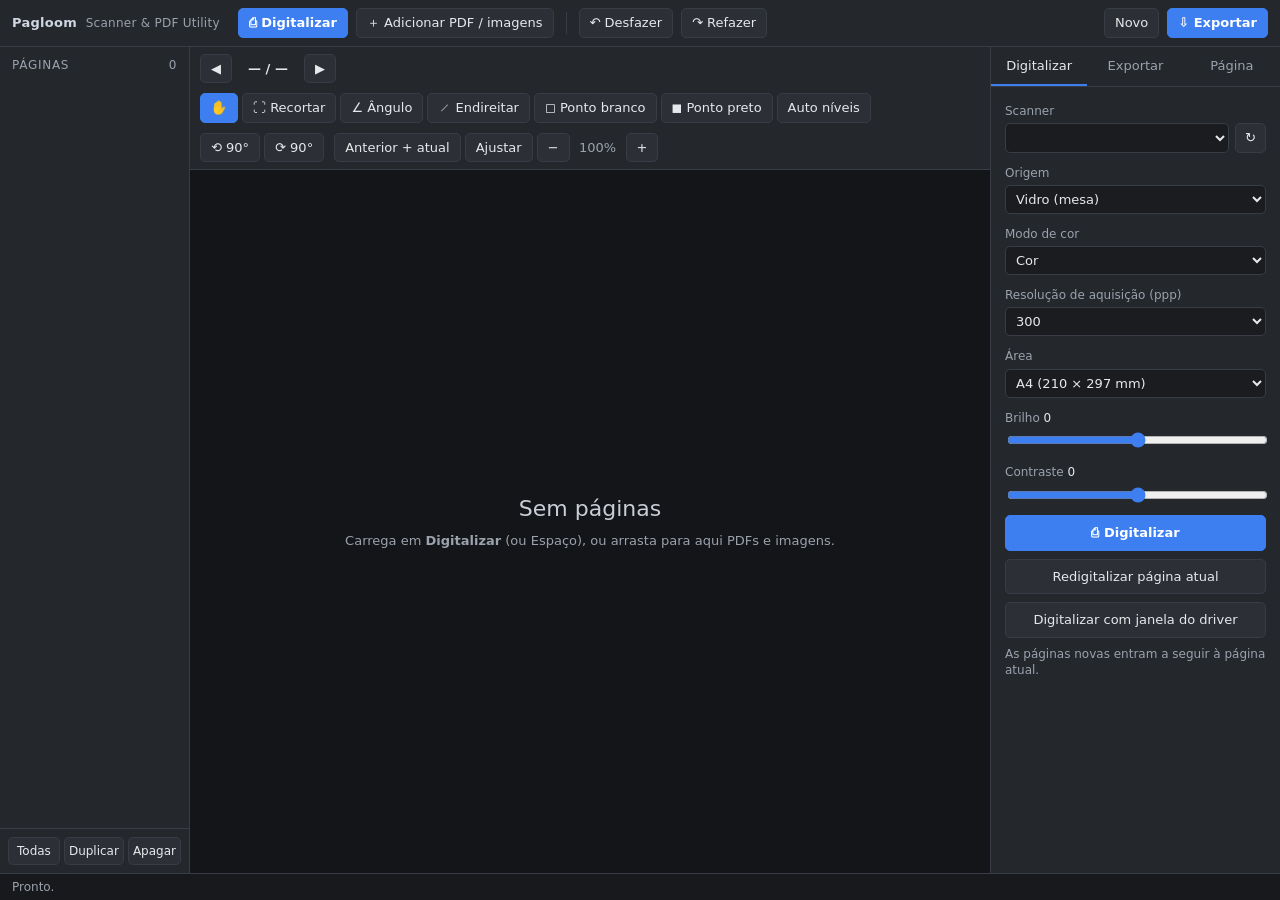
==== web/index.html @ 69f1dfd2 "update update" ====
<!doctype html>
<html lang="pt-PT">
<head>
<meta charset="utf-8">
<title>Pagloom — Scanner &amp; PDF Utility</title>
<meta name="viewport" content="width=device-width, initial-scale=1">
<link rel="stylesheet" href="style.css">
<link rel="icon" href="icon.png">
<script src="lib/pdf-lib.min.js"></script>
<script type="module" src="app.js"></script>
</head>
<body>
<div id="app">
  <header id="top">
    <div class="brand">Pagloom <span class="sub">Scanner &amp; PDF Utility</span></div>
    <button id="bScan" class="primary" title="Digitalizar (Espaço)">⎙ Digitalizar</button>
    <button id="bOpen" title="Adicionar PDFs ou imagens (Ctrl+O)">＋ Adicionar PDF / imagens</button>
    <input type="file" id="fileIn" multiple accept=".pdf,application/pdf,image/png,image/jpeg,image/webp,image/gif,image/bmp" hidden>
    <span class="sep"></span>
    <button id="bUndo" title="Desfazer (Ctrl+Z)">↶ Desfazer</button>
    <button id="bRedo" title="Refazer (Ctrl+Y)">↷ Refazer</button>
    <span class="grow"></span>
    <button id="bNew" title="Começar um documento novo">Novo</button>
    <button id="bExport" class="primary" title="Exportar (Ctrl+E)">⇩ Exportar</button>
  </header>

  <div id="main">
    <!-- Miniaturas -->
    <aside id="thumbs">
      <div class="side-head"><span>Páginas</span><span id="pageCount">0</span></div>
      <div id="thumbList" tabindex="0"></div>
      <div class="thumb-actions">
        <button id="bSelAll" title="Selecionar todas (Ctrl+A)">Todas</button>
        <button id="bDup" title="Duplicar página">Duplicar</button>
        <button id="bDel" title="Apagar selecionadas (Delete)">Apagar</button>
      </div>
    </aside>

    <!-- Visualizador -->
    <section id="center">
      <div id="tools">
        <div class="grp">
          <button id="bPrev" title="Página anterior (←)">◀</button>
          <span id="counter">— / —</span>
          <button id="bNext" title="Página seguinte (→)">▶</button>
        </div>
        <div class="grp">
          <button class="tool on" data-tool="pan" title="Mover / navegar (H ou Esc)">✋</button>
          <button class="tool" data-tool="crop" title="Recortar (C)">⛶ Recortar</button>
          <button class="tool" data-tool="angle" title="Rodar por ângulo (A)">∠ Ângulo</button>
          <button class="tool" data-tool="line" title="Endireitar: desenha uma linha ao longo do texto (T)">⟋ Endireitar</button>
          <button class="tool" data-tool="white" title="Clica numa zona que devia ser branca (W)">◻ Ponto branco</button>
          <button class="tool" data-tool="black" title="Clica numa zona que devia ser preta (K)">◼ Ponto preto</button>
          <button id="bAuto" title="Níveis automáticos">Auto níveis</button>
        </div>
        <div class="grp">
          <button id="bRotL" title="Rodar 90° à esquerda (L)">⟲ 90°</button>
          <button id="bRotR" title="Rodar 90° à direita (R)">⟳ 90°</button>
        </div>
        <div class="grp">
          <button id="bDual" title="Mostrar a página anterior ao lado (D)">Anterior + atual</button>
          <button id="bFit" title="Ajustar à janela (0)">Ajustar</button>
          <button id="bZoomOut" title="Afastar (−)">−</button>
          <span id="zoomLbl">100%</span>
          <button id="bZoomIn" title="Aproximar (+)">+</button>
        </div>
      </div>

      <div id="toolPanel" class="hidden"></div>

      <div id="viewWrap">
        <canvas id="view"></canvas>
        <div id="empty">
          <div class="big">Sem páginas</div>
          <div>Carrega em <b>Digitalizar</b> (ou Espaço), ou arrasta para aqui PDFs e imagens.</div>
        </div>
        <div id="dropHint" class="hidden">Larga aqui para adicionar</div>
      </div>
    </section>

    <!-- Painel lateral -->
    <aside id="side">
      <div class="tabs">
        <button class="tab on" data-tab="scan">Digitalizar</button>
        <button class="tab" data-tab="export">Exportar</button>
        <button class="tab" data-tab="page">Página</button>
      </div>

      <div class="pane" id="pane-scan">
        <div id="depsBox" class="deps hidden">
          <b>Falta instalar</b>
          <div id="depsList"></div>
          <button id="bDeps" class="primary wide">Instalar agora</button>
          <div class="hint">Vai ser pedida a palavra-passe de administrador. Ou corre no terminal:</div>
          <code id="depsCmd"></code>
        </div>
        <label>Scanner</label>
        <div class="row"><select id="dev"></select><button id="bRefresh" class="icon" title="Procurar scanners">↻</button></div>
        <label>Origem</label>
        <select id="src">
          <option value="flatbed">Vidro (mesa)</option>
          <option value="feeder">Alimentador (ADF)</option>
          <option value="duplex">Alimentador — frente e verso</option>
        </select>
        <label>Modo de cor</label>
        <select id="mode">
          <option value="1">Cor</option>
          <option value="2">Tons de cinzento</option>
          <option value="4">Preto e branco</option>
        </select>
        <label>Resolução de aquisição (ppp)</label>
        <select id="dpiIn">
          <option>75</option><option>100</option><option>150</option><option>200</option>
          <option selected>300</option><option>400</option><option>600</option><option>1200</option>
        </select>
        <label>Área</label>
        <select id="area">
          <option value="a4">A4 (210 × 297 mm)</option>
          <option value="max">Área total do scanner</option>
          <option value="a5">A5 (148 × 210 mm)</option>
          <option value="letter">Carta (216 × 279 mm)</option>
        </select>
        <label>Brilho <output id="brV">0</output></label>
        <input type="range" id="bright" min="-100" max="100" step="5" value="0">
        <label>Contraste <output id="ctV">0</output></label>
        <input type="range" id="contrast" min="-100" max="100" step="5" value="0">
        <button id="bScan2" class="primary wide">⎙ Digitalizar</button>
        <button id="bRescan" class="wide">Redigitalizar página atual</button>
        <button id="bDriver" class="wide">Digitalizar com janela do driver</button>
        <p class="hint" id="scanHint">As páginas novas entram a seguir à página atual.</p>
      </div>

      <div class="pane hidden" id="pane-export">
        <label>Formato</label>
        <select id="fmt">
          <option value="pdf">PDF (um ficheiro, várias páginas)</option>
          <option value="png">PNG (um ficheiro por página)</option>
          <option value="jpg">JPEG (um ficheiro por página)</option>
          <option value="tif">TIFF (um ficheiro, várias páginas)</option>
          <option value="svg">SVG (um ficheiro por página)</option>
        </select>
        <label>Páginas</label>
        <select id="scope">
          <option value="all">Todas</option>
          <option value="sel">Selecionadas</option>
          <option value="cur">Só a atual</option>
          <option value="range">Intervalo…</option>
        </select>
        <input type="text" id="range" placeholder="ex.: 1-3, 5, 8-10" class="hidden">
        <label>Resolução de exportação (ppp)</label>
        <select id="dpiOut">
          <option value="0">Igual à original</option>
          <option>72</option><option>96</option><option>150</option><option>200</option>
          <option>300</option><option>400</option><option>600</option>
        </select>
        <p class="hint">Nas imagens só reduz, nunca aumenta. Nas páginas PDF que passam a imagem, é a resolução usada.</p>
        <div id="pdfOpts">
          <label class="chk"><input type="checkbox" id="keepVector" checked> Manter páginas PDF originais (texto e vetores)</label>
          <label class="chk"><input type="checkbox" id="lossless"> Imagens sem perdas (PNG) — ficheiro maior</label>
        </div>
        <label id="qLbl">Qualidade JPEG <output id="qV">85</output></label>
        <input type="range" id="quality" min="30" max="100" step="5" value="85">
        <div class="info" id="exportInfo"></div>
        <button id="bExport2" class="primary wide">⇩ Exportar…</button>
        <div id="lastOut" class="hint"></div>
      </div>

      <div class="pane hidden" id="pane-page">
        <div class="info" id="pageInfo">—</div>
        <label>Rasterizar páginas PDF a (ppp)</label>
        <select id="rasterDpi">
          <option>150</option><option>200</option><option selected>300</option><option>400</option><option>600</option>
        </select>
        <p class="hint">Recortar e rodar 90° mantêm as páginas PDF vetoriais. Ângulo livre, endireitar e níveis convertem a página em imagem a esta resolução.</p>
        <hr>
        <p class="hint"><b>Atalhos</b><br>
        Espaço digitaliza · ← → páginas · Ctrl+Z / Ctrl+Y<br>
        C recortar · A ângulo · T endireitar · W ponto branco · K ponto preto · H/Esc mover<br>
        R / L rodar 90° · D anterior+atual · 0 ajustar · + − zoom · roda do rato com Ctrl = zoom<br>
        Delete apaga · Ctrl+O adicionar · Ctrl+E exportar · arrasta miniaturas para reordenar</p>
      </div>
    </aside>
  </div>
  <footer id="status">Pronto.</footer>
</div>
<div id="busy" class="hidden"><div class="box"><div class="spin"></div><div id="busyMsg">A trabalhar…</div></div></div>
</body>
</html>
---- web/style.css ----
:root {
  --bg: #1b1d21; --panel: #24272c; --panel2: #2c3036; --line: #383d45; --text: #e6e8eb; --dim: #9aa2ad;
  --acc: #3d7ff0; --acc2: #5b93f5; --danger: #e45b5b; --ok: #6fcf8a; --view: #141518;
}
* { box-sizing: border-box; }
html, body { margin: 0; height: 100%; overflow: hidden; }
body { font: 13px/1.35 "Segoe UI", system-ui, sans-serif; background: var(--bg); color: var(--text); user-select: none; }
#app { display: flex; flex-direction: column; height: 100%; }
button { font: inherit; color: var(--text); background: var(--panel2); border: 1px solid var(--line); padding: 5px 10px; border-radius: 5px; cursor: pointer; white-space: nowrap; }
button:hover:not(:disabled) { background: #363b43; }
button:disabled { opacity: .4; cursor: default; }
button.primary { background: var(--acc); border-color: var(--acc); color: #fff; font-weight: 600; }
button.primary:hover:not(:disabled) { background: var(--acc2); }
button.wide { width: 100%; margin-top: 8px; padding: 8px; }
button.icon { padding: 5px 9px; }
button.tool.on, button.toggled { background: var(--acc); border-color: var(--acc); color: #fff; }
select, input[type=text], input[type=number] { font: inherit; color: var(--text); background: #1a1c20; border: 1px solid var(--line); border-radius: 5px; padding: 5px 6px; width: 100%; }
input[type=range] { width: 100%; accent-color: var(--acc); }
label { display: block; color: var(--dim); font-size: 12px; margin: 12px 0 4px; }
label.chk { color: var(--text); font-size: 13px; display: flex; gap: 6px; align-items: flex-start; margin: 8px 0; }
output { color: var(--text); }
.hint { color: var(--dim); font-size: 12px; margin: 8px 0; }
.info { background: #1a1c20; border: 1px solid var(--line); border-radius: 5px; padding: 8px; margin-top: 12px; color: var(--dim); font-size: 12px; white-space: pre-line; }
.hidden { display: none !important; }
hr { border: 0; border-top: 1px solid var(--line); margin: 14px 0; }
.row { display: flex; gap: 6px; }
.row select { flex: 1; min-width: 0; }

#top { display: flex; align-items: center; gap: 8px; padding: 8px 12px; background: var(--panel); border-bottom: 1px solid var(--line); }
#top .brand { font-weight: 700; letter-spacing: .02em; margin-right: 10px; color: #cfd6e2; }
.sep { width: 1px; height: 22px; background: var(--line); margin: 0 4px; }
.grow { flex: 1; }

#main { flex: 1; display: flex; min-height: 0; }
#thumbs { width: 190px; flex: none; background: var(--panel); border-right: 1px solid var(--line); display: flex; flex-direction: column; }
.side-head { display: flex; justify-content: space-between; padding: 10px 12px 6px; color: var(--dim); font-size: 12px; text-transform: uppercase; letter-spacing: .06em; }
#thumbList { flex: 1; overflow-y: auto; padding: 4px 10px 10px; outline: none; }
.th { position: relative; margin: 6px 0 10px; padding: 6px; border-radius: 6px; border: 2px solid transparent; text-align: center; cursor: pointer; }
.th:hover { background: #2c3036; }
.th.sel { background: #26334a; }
.th.cur { border-color: var(--acc); }
.th img { max-width: 140px; max-height: 180px; display: block; margin: 0 auto; background: #fff; box-shadow: 0 1px 4px rgba(0,0,0,.5); pointer-events: none; }
.th .n { font-size: 11px; color: var(--dim); margin-top: 4px; }
.th .badge { position: absolute; top: 8px; right: 10px; font-size: 10px; background: #8a5cf0; color: #fff; padding: 1px 5px; border-radius: 3px; }
.th.drop-before::before, .th.drop-after::after { content: ""; position: absolute; left: 0; right: 0; height: 3px; background: var(--acc); border-radius: 2px; }
.th.drop-before::before { top: -7px; }
.th.drop-after::after { bottom: -7px; }
.th.dragging { opacity: .4; }
.thumb-actions { display: flex; gap: 4px; padding: 8px; border-top: 1px solid var(--line); }
.thumb-actions button { flex: 1; padding: 5px 4px; font-size: 12px; }

#center { flex: 1; display: flex; flex-direction: column; min-width: 0; }
#tools { display: flex; flex-wrap: wrap; gap: 10px; padding: 7px 10px; background: var(--panel); border-bottom: 1px solid var(--line); }
#tools .grp { display: flex; gap: 4px; align-items: center; }
#counter, #zoomLbl { min-width: 64px; text-align: center; font-weight: 600; }
#zoomLbl { min-width: 48px; font-weight: 400; color: var(--dim); }
#toolPanel { display: flex; flex-wrap: wrap; align-items: center; gap: 10px; padding: 8px 12px; background: #263247; border-bottom: 1px solid #34466a; }
#toolPanel input[type=range] { width: 320px; }
#toolPanel input[type=number] { width: 80px; }
#toolPanel .msg { color: #cfe0ff; }
#viewWrap { flex: 1; position: relative; background: var(--view); min-height: 0; overflow: hidden; }
#view { position: absolute; inset: 0; width: 100%; height: 100%; display: block; }
#empty { position: absolute; inset: 0; display: flex; flex-direction: column; align-items: center; justify-content: center; color: var(--dim); gap: 8px; pointer-events: none; }
#empty .big { font-size: 22px; color: #c9ced6; }
#dropHint { position: absolute; inset: 12px; border: 3px dashed var(--acc); border-radius: 12px; display: flex; align-items: center; justify-content: center; font-size: 22px; color: #cfe0ff; background: rgba(61,127,240,.12); pointer-events: none; }

#side { width: 290px; flex: none; background: var(--panel); border-left: 1px solid var(--line); display: flex; flex-direction: column; }
.tabs { display: flex; border-bottom: 1px solid var(--line); }
.tab { flex: 1; border: 0; border-radius: 0; background: transparent; padding: 10px 4px; color: var(--dim); border-bottom: 2px solid transparent; }
.tab.on { color: var(--text); border-bottom-color: var(--acc); }
.pane { padding: 4px 14px 16px; overflow-y: auto; flex: 1; }

#status { padding: 5px 12px; background: #17191c; border-top: 1px solid var(--line); color: var(--dim); font-size: 12px; white-space: nowrap; overflow: hidden; text-overflow: ellipsis; }
#status.err { color: #ff9b9b; }
#status.ok { color: var(--ok); }
#status a { color: var(--acc2); cursor: pointer; text-decoration: underline; }

#busy { position: fixed; inset: 0; background: rgba(0,0,0,.5); display: flex; align-items: center; justify-content: center; z-index: 50; }
#busy .box { background: var(--panel2); border: 1px solid var(--line); border-radius: 10px; padding: 22px 30px; display: flex; gap: 14px; align-items: center; font-size: 15px; min-width: 300px; }
.spin { width: 22px; height: 22px; border: 3px solid #4a5160; border-top-color: var(--acc); border-radius: 50%; animation: sp 0.8s linear infinite; }
@keyframes sp { to { transform: rotate(360deg); } }
::-webkit-scrollbar { width: 10px; height: 10px; }
::-webkit-scrollbar-thumb { background: #3a3f48; border-radius: 5px; }
::-webkit-scrollbar-track { background: transparent; }
.deps { background: #3a2f1c; border: 1px solid #7a5a1e; border-radius: 6px; padding: 10px; margin: 10px 0; }
.deps code { display: block; font: 11px Consolas, monospace; background: #1a1c20; padding: 6px; border-radius: 4px; user-select: text; word-break: break-all; }
#top .brand .sub { font-weight: 400; color: var(--dim); font-size: 12px; margin-left: 4px; }
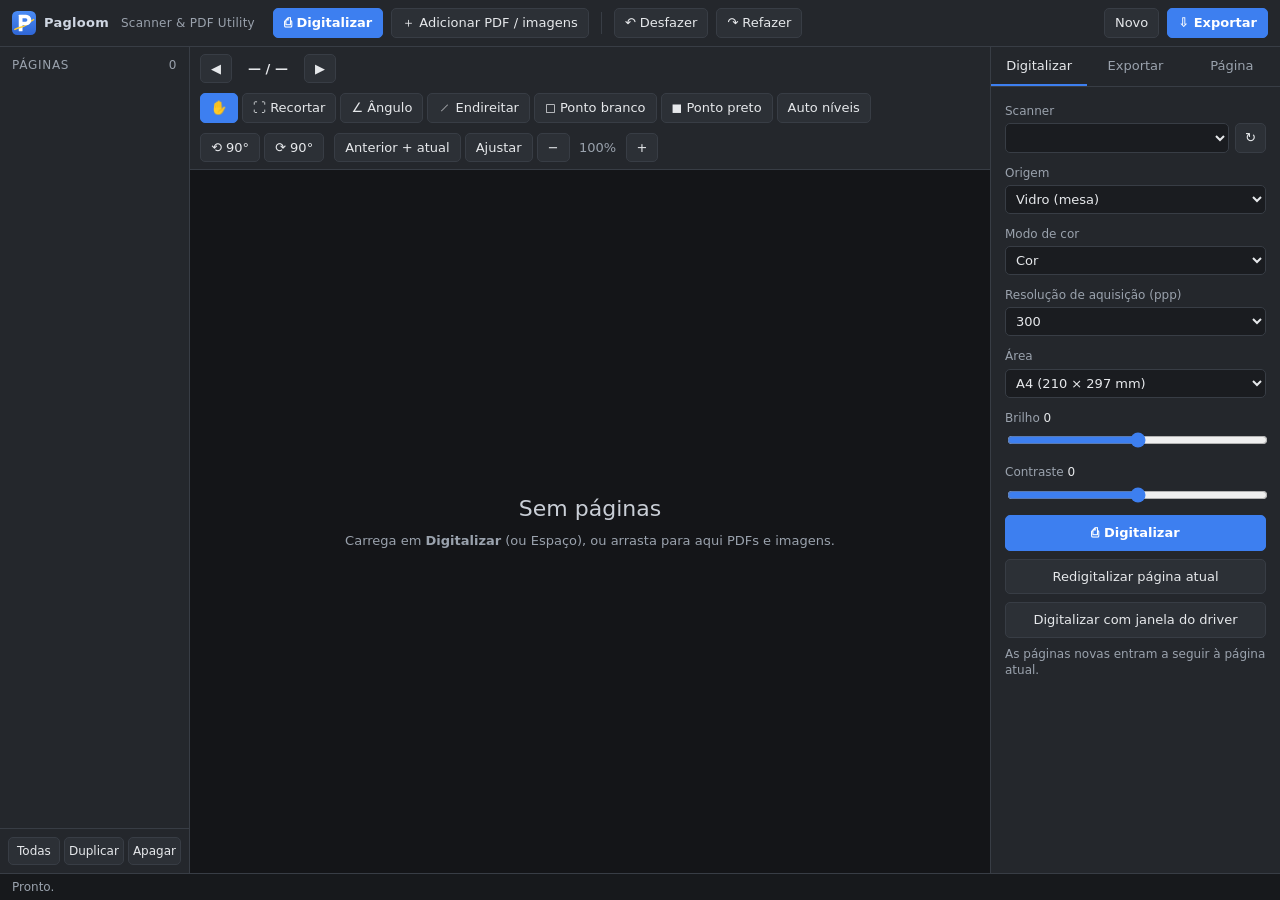
==== commit 968dfab7: "updated logo" ====
--- a/web/index.html
+++ b/web/index.html
@@ -5,14 +5,15 @@
 <title>Pagloom — Scanner &amp; PDF Utility</title>
 <meta name="viewport" content="width=device-width, initial-scale=1">
 <link rel="stylesheet" href="style.css">
-<link rel="icon" href="icon.png">
+<link rel="icon" href="logo.svg" type="image/svg+xml">
+<link rel="icon" href="icon.png" type="image/png">
 <script src="lib/pdf-lib.min.js"></script>
 <script type="module" src="app.js"></script>
 </head>
 <body>
 <div id="app">
   <header id="top">
-    <div class="brand">Pagloom <span class="sub">Scanner &amp; PDF Utility</span></div>
+    <div class="brand"><img src="logo.svg" alt="" class="logo">Pagloom <span class="sub">Scanner &amp; PDF Utility</span></div>
     <button id="bScan" class="primary" title="Digitalizar (Espaço)">⎙ Digitalizar</button>
     <button id="bOpen" title="Adicionar PDFs ou imagens (Ctrl+O)">＋ Adicionar PDF / imagens</button>
     <input type="file" id="fileIn" multiple accept=".pdf,application/pdf,image/png,image/jpeg,image/webp,image/gif,image/bmp" hidden>
--- a/web/style.css
+++ b/web/style.css
@@ -85,3 +85,5 @@
 .deps { background: #3a2f1c; border: 1px solid #7a5a1e; border-radius: 6px; padding: 10px; margin: 10px 0; }
 .deps code { display: block; font: 11px Consolas, monospace; background: #1a1c20; padding: 6px; border-radius: 4px; user-select: text; word-break: break-all; }
 #top .brand .sub { font-weight: 400; color: var(--dim); font-size: 12px; margin-left: 4px; }
+#top .brand { display: flex; align-items: center; gap: 8px; }
+#top .brand .logo { width: 24px; height: 24px; }
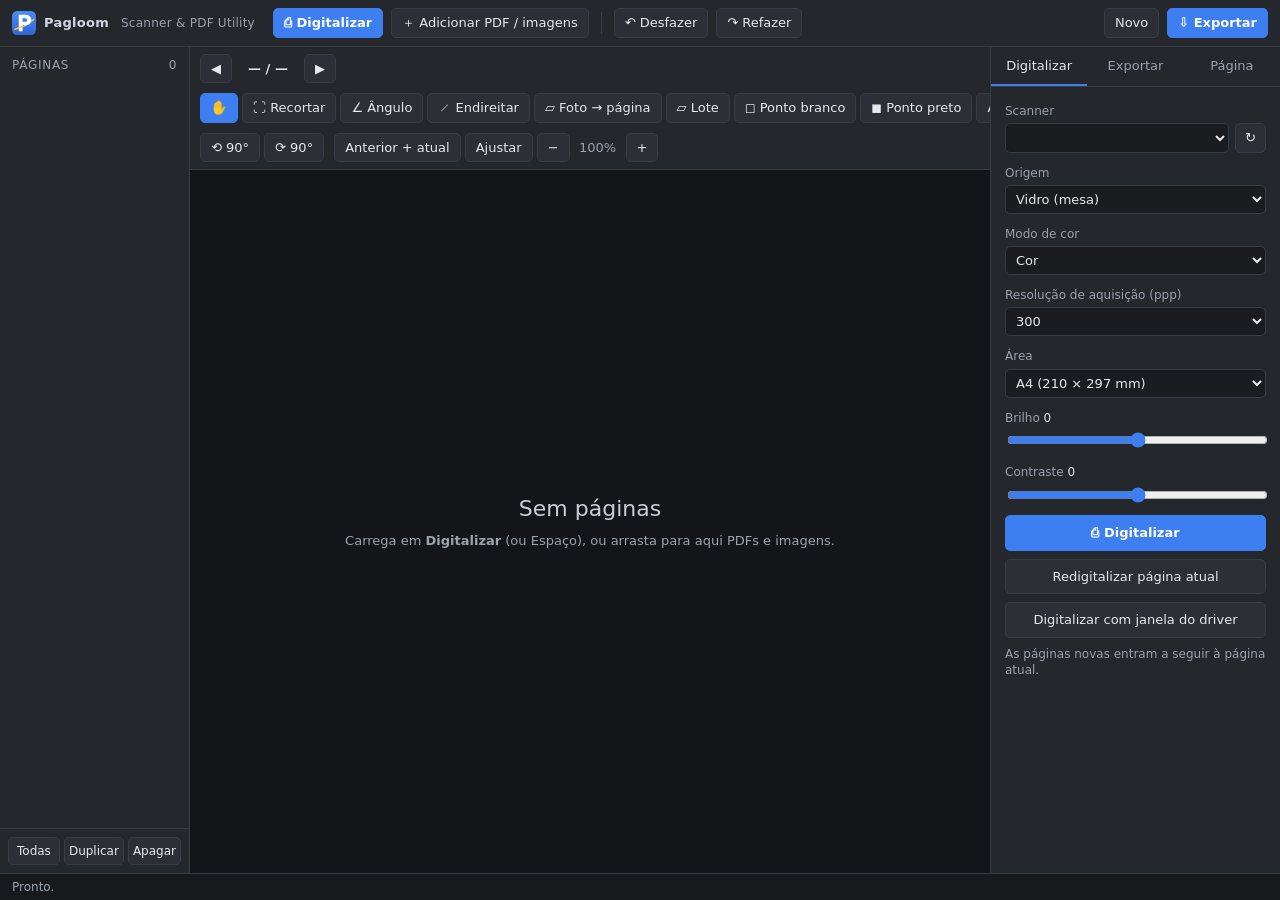
==== commit 182b9abd: "Pagloom 1.2.0: phone photos to pages, batch processing, export dialog - Photo -> page tool (P): full" ====
--- a/web/index.html
+++ b/web/index.html
@@ -16,7 +16,7 @@
     <div class="brand"><img src="logo.svg" alt="" class="logo">Pagloom <span class="sub">Scanner &amp; PDF Utility</span></div>
     <button id="bScan" class="primary" title="Digitalizar (Espaço)">⎙ Digitalizar</button>
     <button id="bOpen" title="Adicionar PDFs ou imagens (Ctrl+O)">＋ Adicionar PDF / imagens</button>
-    <input type="file" id="fileIn" multiple accept=".pdf,application/pdf,image/png,image/jpeg,image/webp,image/gif,image/bmp" hidden>
+    <input type="file" id="fileIn" multiple accept=".pdf,application/pdf,image/png,image/jpeg,image/webp,image/gif,image/bmp,.heic,.heif,image/heic,image/heif" hidden>
     <span class="sep"></span>
     <button id="bUndo" title="Desfazer (Ctrl+Z)">↶ Desfazer</button>
     <button id="bRedo" title="Refazer (Ctrl+Y)">↷ Refazer</button>
@@ -50,6 +50,8 @@
           <button class="tool" data-tool="crop" title="Recortar (C)">⛶ Recortar</button>
           <button class="tool" data-tool="angle" title="Rodar por ângulo (A)">∠ Ângulo</button>
           <button class="tool" data-tool="line" title="Endireitar: desenha uma linha ao longo do texto (T)">⟋ Endireitar</button>
+          <button class="tool" data-tool="photo" title="Foto → página: encontra a folha numa foto e corrige a perspetiva, a curvatura e o tamanho (P)">▱ Foto → página</button>
+          <button id="bPhotoBatch" title="Foto → página em todas as páginas selecionadas, várias ao mesmo tempo (Shift+P)">▱ Lote</button>
           <button class="tool" data-tool="white" title="Clica numa zona que devia ser branca (W)">◻ Ponto branco</button>
           <button class="tool" data-tool="black" title="Clica numa zona que devia ser preta (K)">◼ Ponto preto</button>
           <button id="bAuto" title="Níveis automáticos">Auto níveis</button>
@@ -174,9 +176,38 @@
         </select>
         <p class="hint">Recortar e rodar 90° mantêm as páginas PDF vetoriais. Ângulo livre, endireitar e níveis convertem a página em imagem a esta resolução.</p>
         <hr>
+        <label>Foto → página: grelha de pontos</label>
+        <select id="photoN">
+          <option value="3">3 × 3</option><option value="4" selected>4 × 4</option><option value="5">5 × 5</option>
+          <option value="6">6 × 6</option><option value="8">8 × 8</option>
+        </select>
+        <label>Formato da folha</label>
+        <select id="photoFmt">
+          <option value="auto">Automático (pela perspetiva)</option>
+          <option value="a4">A4 (210 × 297 mm)</option>
+          <option value="a5">A5 (148 × 210 mm)</option>
+          <option value="a3">A3 (297 × 420 mm)</option>
+          <option value="a6">A6 (105 × 148 mm)</option>
+          <option value="letter">Carta (216 × 279 mm)</option>
+          <option value="legal">Ofício (216 × 356 mm)</option>
+          <option value="custom">Outra medida…</option>
+        </select>
+        <div class="row hidden" id="photoCustom">
+          <input type="number" id="photoW" min="10" max="2000" step="0.5" value="155"><span>×</span>
+          <input type="number" id="photoH" min="10" max="2000" step="0.5" value="235"><span>mm</span>
+        </div>
+        <label class="chk"><input type="checkbox" id="photoAuto"> Endireitar logo as fotos ao adicionar</label>
+        <label>Fotos em paralelo (núcleos a usar)</label>
+        <select id="photoCores">
+          <option value="0">Automático (pela memória livre e núcleos)</option>
+          <option value="1">1</option><option value="2">2</option><option value="4">4</option><option value="8">8</option>
+        </select>
+        <p class="hint" id="coresHint"></p>
+        <p class="hint">Fotos do telefone (JPEG ou HEIC): a ferramenta Foto → página encontra a folha, corrige a perspetiva e a curvatura das bordas e põe a página no tamanho real.</p>
+        <hr>
         <p class="hint"><b>Atalhos</b><br>
         Espaço digitaliza · ← → páginas · Ctrl+Z / Ctrl+Y<br>
-        C recortar · A ângulo · T endireitar · W ponto branco · K ponto preto · H/Esc mover<br>
+        C recortar · A ângulo · T endireitar · P foto → página · W ponto branco · K ponto preto · H/Esc mover<br>
         R / L rodar 90° · D anterior+atual · 0 ajustar · + − zoom · roda do rato com Ctrl = zoom<br>
         Delete apaga · Ctrl+O adicionar · Ctrl+E exportar · arrasta miniaturas para reordenar</p>
       </div>
@@ -184,6 +215,17 @@
   </div>
   <footer id="status">Pronto.</footer>
 </div>
+<dialog id="expDlg">
+  <form method="dialog">
+    <h3>Exportar</h3>
+    <label>Formato</label><select id="dFmt"></select>
+    <label>Páginas</label><select id="dScope"></select>
+    <input type="text" id="dRange" placeholder="ex.: 1-3, 5, 8-10" class="hidden">
+    <label>Resolução de exportação (ppp)</label><select id="dDpi"></select>
+    <p class="hint">A seguir escolhes a pasta e o nome do ficheiro. Mais opções (qualidade, PDF) no separador Exportar.</p>
+    <div class="row dlg-btns"><button id="dGo" value="ok" class="primary">Escolher pasta e exportar…</button><button value="cancel" formnovalidate>Cancelar</button></div>
+  </form>
+</dialog>
 <div id="busy" class="hidden"><div class="box"><div class="spin"></div><div id="busyMsg">A trabalhar…</div></div></div>
 </body>
 </html>
--- a/web/style.css
+++ b/web/style.css
@@ -57,6 +57,9 @@
 #toolPanel { display: flex; flex-wrap: wrap; align-items: center; gap: 10px; padding: 8px 12px; background: #263247; border-bottom: 1px solid #34466a; }
 #toolPanel input[type=range] { width: 320px; }
 #toolPanel input[type=number] { width: 80px; }
+#toolPanel select { width: auto; }
+#photoCustom { align-items: center; }
+#photoCustom span { color: var(--dim); }
 #toolPanel .msg { color: #cfe0ff; }
 #viewWrap { flex: 1; position: relative; background: var(--view); min-height: 0; overflow: hidden; }
 #view { position: absolute; inset: 0; width: 100%; height: 100%; display: block; }
@@ -75,6 +78,10 @@
 #status.ok { color: var(--ok); }
 #status a { color: var(--acc2); cursor: pointer; text-decoration: underline; }
 
+#expDlg { background: var(--panel); color: var(--text); border: 1px solid var(--line); border-radius: 10px; padding: 18px 22px; width: 360px; }
+#expDlg::backdrop { background: rgba(0,0,0,.5); }
+#expDlg h3 { margin: 0 0 4px; font-size: 16px; }
+.dlg-btns { flex-direction: row-reverse; justify-content: flex-start; margin-top: 14px; } /* Exportar vem primeiro no HTML (Enter), mas fica à direita */
 #busy { position: fixed; inset: 0; background: rgba(0,0,0,.5); display: flex; align-items: center; justify-content: center; z-index: 50; }
 #busy .box { background: var(--panel2); border: 1px solid var(--line); border-radius: 10px; padding: 22px 30px; display: flex; gap: 14px; align-items: center; font-size: 15px; min-width: 300px; }
 .spin { width: 22px; height: 22px; border: 3px solid #4a5160; border-top-color: var(--acc); border-radius: 50%; animation: sp 0.8s linear infinite; }
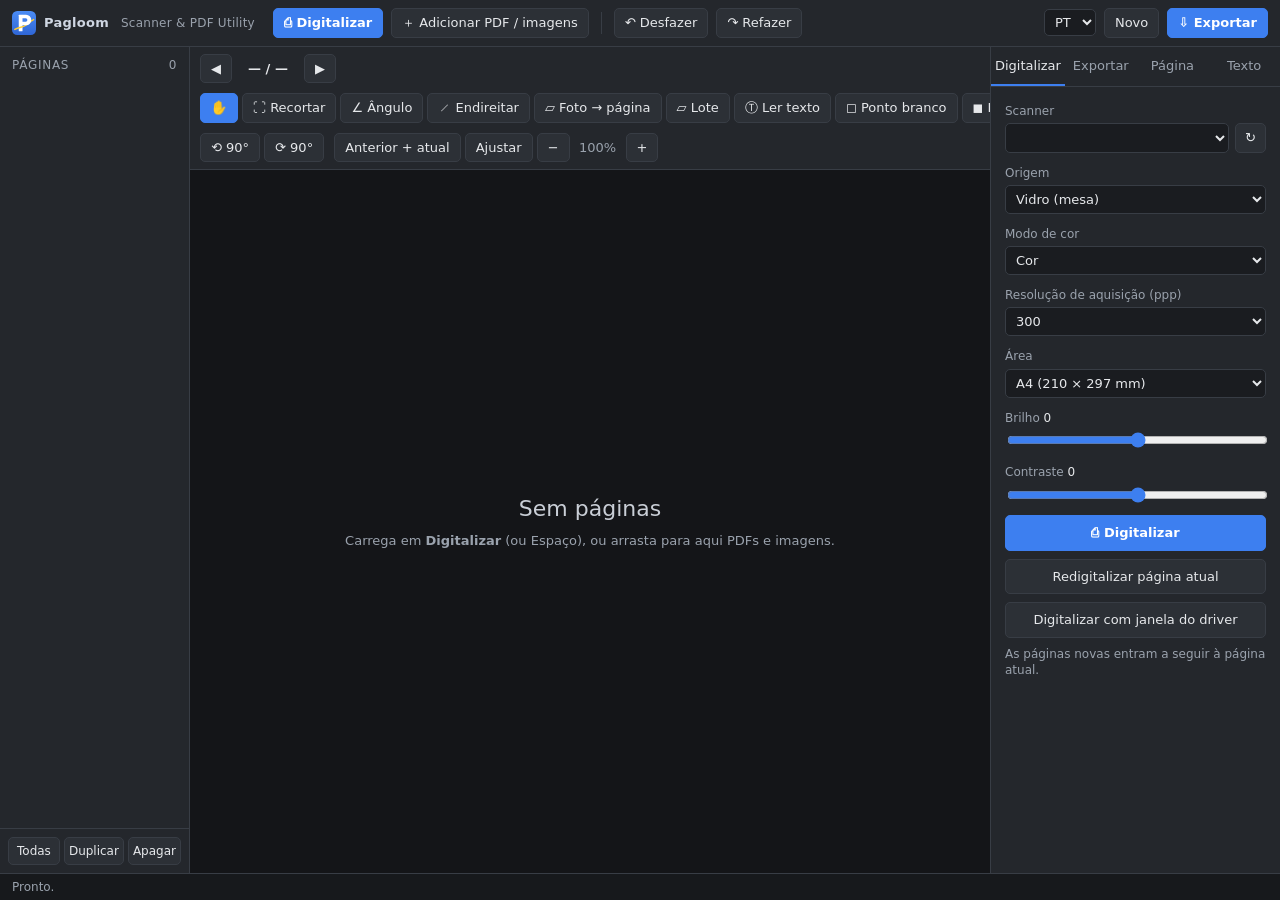
==== commit 4d4a929d: "Pagloom 1.3.0: OCR, English interface, open books, batch review - Read printed text (Tesseract, loca" ====
--- a/web/index.html
+++ b/web/index.html
@@ -21,6 +21,7 @@
     <button id="bUndo" title="Desfazer (Ctrl+Z)">↶ Desfazer</button>
     <button id="bRedo" title="Refazer (Ctrl+Y)">↷ Refazer</button>
     <span class="grow"></span>
+    <select id="uiLang" class="lang-sel" title="Língua da interface"><option value="pt">PT</option><option value="en">EN</option></select>
     <button id="bNew" title="Começar um documento novo">Novo</button>
     <button id="bExport" class="primary" title="Exportar (Ctrl+E)">⇩ Exportar</button>
   </header>
@@ -52,6 +53,7 @@
           <button class="tool" data-tool="line" title="Endireitar: desenha uma linha ao longo do texto (T)">⟋ Endireitar</button>
           <button class="tool" data-tool="photo" title="Foto → página: encontra a folha numa foto e corrige a perspetiva, a curvatura e o tamanho (P)">▱ Foto → página</button>
           <button id="bPhotoBatch" title="Foto → página em todas as páginas selecionadas, várias ao mesmo tempo (Shift+P)">▱ Lote</button>
+          <button id="bOcr" title="Ler o texto impresso das páginas (OCR, no próprio PC) — O">Ⓣ Ler texto</button>
           <button class="tool" data-tool="white" title="Clica numa zona que devia ser branca (W)">◻ Ponto branco</button>
           <button class="tool" data-tool="black" title="Clica numa zona que devia ser preta (K)">◼ Ponto preto</button>
           <button id="bAuto" title="Níveis automáticos">Auto níveis</button>
@@ -87,6 +89,7 @@
         <button class="tab on" data-tab="scan">Digitalizar</button>
         <button class="tab" data-tab="export">Exportar</button>
         <button class="tab" data-tab="page">Página</button>
+        <button class="tab" data-tab="text">Texto</button>
       </div>
 
       <div class="pane" id="pane-scan">
@@ -152,6 +155,7 @@
         <input type="text" id="range" placeholder="ex.: 1-3, 5, 8-10" class="hidden">
         <label>Resolução de exportação (ppp)</label>
         <select id="dpiOut">
+          <option value="-1">Nativa (sem alteração: imagem original, sem recomprimir)</option>
           <option value="0">Igual à original</option>
           <option>72</option><option>96</option><option>150</option><option>200</option>
           <option>300</option><option>400</option><option>600</option>
@@ -160,12 +164,30 @@
         <div id="pdfOpts">
           <label class="chk"><input type="checkbox" id="keepVector" checked> Manter páginas PDF originais (texto e vetores)</label>
           <label class="chk"><input type="checkbox" id="lossless"> Imagens sem perdas (PNG) — ficheiro maior</label>
+          <label class="chk"><input type="checkbox" id="searchable" checked> PDF pesquisável (texto lido por cima das imagens)</label>
         </div>
         <label id="qLbl">Qualidade JPEG <output id="qV">85</output></label>
         <input type="range" id="quality" min="30" max="100" step="5" value="85">
         <div class="info" id="exportInfo"></div>
         <button id="bExport2" class="primary wide">⇩ Exportar…</button>
         <div id="lastOut" class="hint"></div>
+      </div>
+
+      <div class="pane hidden" id="pane-text">
+        <label class="chk"><input type="checkbox" id="ocrOnAdd" checked> Ler o texto sempre ao adicionar páginas</label>
+        <label class="chk"><input type="checkbox" id="ocrDetect" checked> Detetar a língua automaticamente</label>
+        <label>Línguas do texto <span id="ocrLangHint" class="hint"></span></label>
+        <label class="chk"><input type="checkbox" id="ocrPor" checked> Português</label>
+        <label class="chk"><input type="checkbox" id="ocrEng"> Inglês</label>
+        <label class="chk"><input type="checkbox" id="ocrIta"> Italiano</label>
+        <label class="chk"><input type="checkbox" id="ocrSpa"> Espanhol</label>
+        <label class="chk"><input type="checkbox" id="ocrFra"> Francês</label>
+        <p class="hint">Com a deteção ligada, o programa escolhe sozinho entre estas cinco. Sem ela, usa as que marcares (cada língua a mais torna a leitura mais lenta).</p>
+        <button id="bOcr2" class="primary wide">Ⓣ Ler texto…</button>
+        <label>Texto da página atual</label>
+        <textarea id="ocrText" readonly rows="14"></textarea>
+        <div class="row"><button id="bOcrCopy">Copiar</button><button id="bOcrSave">Guardar .txt…</button></div>
+        <p class="hint">Lido no próprio PC (Tesseract), sem enviar nada. Lê texto impresso; o manuscrito não sai fiável. No PDF exportado, o texto fica pesquisável e selecionável.</p>
       </div>
 
       <div class="pane hidden" id="pane-page">
@@ -196,6 +218,11 @@
           <input type="number" id="photoW" min="10" max="2000" step="0.5" value="155"><span>×</span>
           <input type="number" id="photoH" min="10" max="2000" step="0.5" value="235"><span>mm</span>
         </div>
+        <label>Livro ou manual aberto (duas páginas na foto)</label>
+        <select id="photoSpread">
+          <option value="auto">Dividir em duas páginas automaticamente</option>
+          <option value="never">Não dividir</option>
+        </select>
         <label class="chk"><input type="checkbox" id="photoAuto"> Endireitar logo as fotos ao adicionar</label>
         <label>Fotos em paralelo (núcleos a usar)</label>
         <select id="photoCores">
--- a/web/style.css
+++ b/web/style.css
@@ -14,6 +14,7 @@
 button.wide { width: 100%; margin-top: 8px; padding: 8px; }
 button.icon { padding: 5px 9px; }
 button.tool.on, button.toggled { background: var(--acc); border-color: var(--acc); color: #fff; }
+textarea { font: 12px/1.4 Consolas, monospace; color: var(--text); background: #1a1c20; border: 1px solid var(--line); border-radius: 5px; padding: 6px; width: 100%; resize: vertical; }
 select, input[type=text], input[type=number] { font: inherit; color: var(--text); background: #1a1c20; border: 1px solid var(--line); border-radius: 5px; padding: 5px 6px; width: 100%; }
 input[type=range] { width: 100%; accent-color: var(--acc); }
 label { display: block; color: var(--dim); font-size: 12px; margin: 12px 0 4px; }
@@ -42,6 +43,8 @@
 .th img { max-width: 140px; max-height: 180px; display: block; margin: 0 auto; background: #fff; box-shadow: 0 1px 4px rgba(0,0,0,.5); pointer-events: none; }
 .th .n { font-size: 11px; color: var(--dim); margin-top: 4px; }
 .th .badge { position: absolute; top: 8px; right: 10px; font-size: 10px; background: #8a5cf0; color: #fff; padding: 1px 5px; border-radius: 3px; }
+.th .badge.rv { right: auto; left: 10px; background: var(--acc); font-size: 12px; } /* revisão do lote: malha proposta */
+.th .badge.rv.skip { background: #6b7280; }
 .th.drop-before::before, .th.drop-after::after { content: ""; position: absolute; left: 0; right: 0; height: 3px; background: var(--acc); border-radius: 2px; }
 .th.drop-before::before { top: -7px; }
 .th.drop-after::after { bottom: -7px; }
@@ -58,6 +61,7 @@
 #toolPanel input[type=range] { width: 320px; }
 #toolPanel input[type=number] { width: 80px; }
 #toolPanel select { width: auto; }
+.lang-sel { width: auto; padding: 4px 6px; }
 #photoCustom { align-items: center; }
 #photoCustom span { color: var(--dim); }
 #toolPanel .msg { color: #cfe0ff; }
